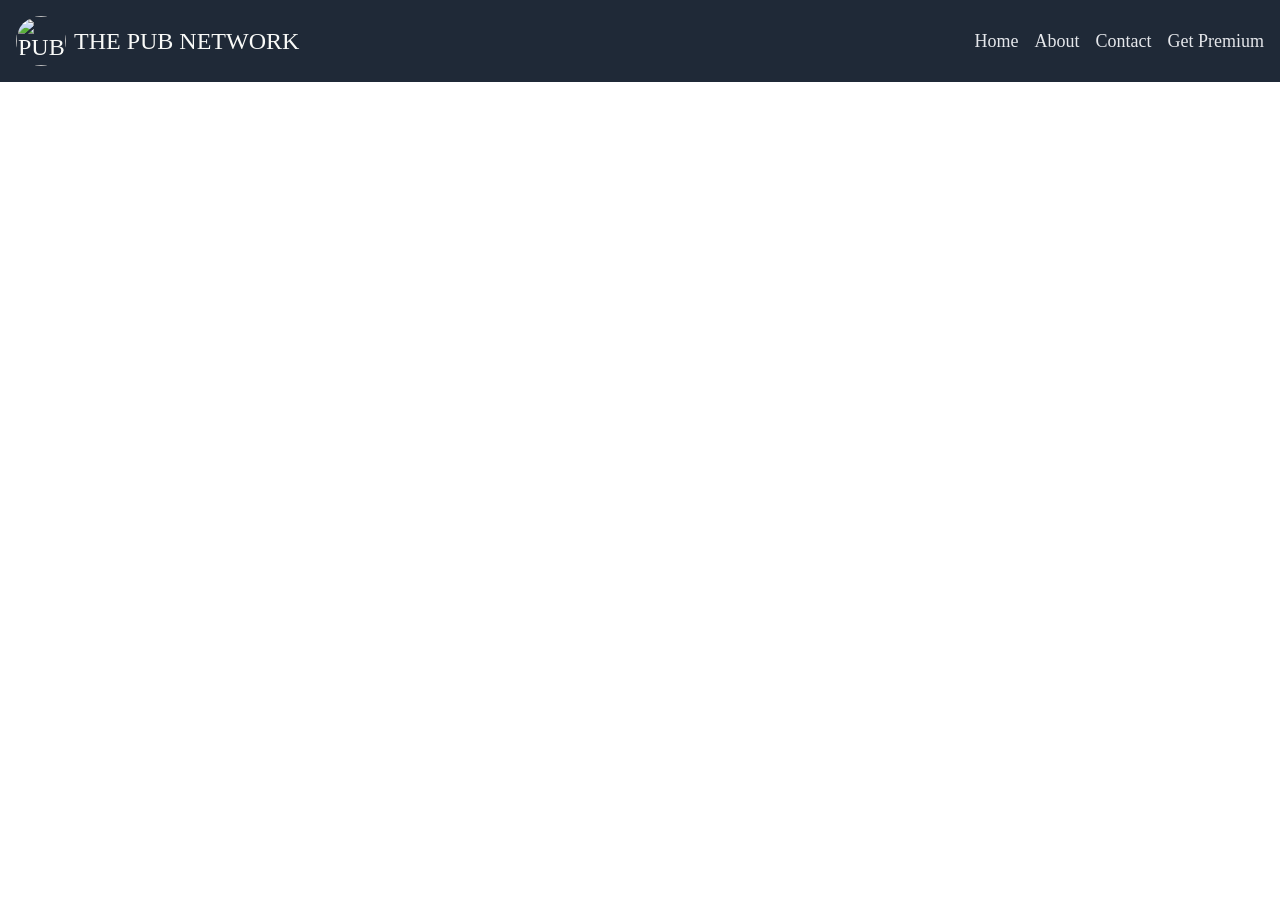
==== index.html @ 511a7b78 "added index.html made nagiagtion panel added style.css added img folder with logo" ====
<html lang="en">
<head>
    <meta charset="UTF-8">
    <meta name="viewport" content="width=device-width, initial-scale=1.0">
    <title>Document</title>
    <link rel="stylesheet" href="style.css">
</head>
<body>
    <div class="header">
        <div class="nav_container">
            <div class="logo">
            <img src="../Pub-network-main-website/img/photo_2026-01-27_12-03-27.jpg" alt="PUB_NETWORK's LOGO" width="50" height="50">
            <span class="logo_text">THE PUB NETWORK</span>
        </div>
        <div class="header_links"> 
            <ul>
                <li><a href="">Home</a></li>
                <li><a href="">About</a></li>
                <li><a href="">Contact</a></li>
                <li><a href="">Get Premium</a></li>
            </ul>
        </div>
        </div>
    </div>
</body>
</html>
---- style.css ----
*{
    padding: 0;
    margin: 0;
    box-sizing: border-boxcd;
}

.header{

}
.nav_container{
    display: flex;
    padding: 16px;
    justify-content: space-between;
    align-items: center;
}
.logo{
    display: flex;
    align-items: center;
    gap: 8px;
    font-size: 24px;
    color: #f9faf8;

}
ul{
    display: flex;
    flex-direction: row;
    list-style: none;
    gap: 16px;
    margin-left: auto;
}
img{
    border-radius: 50%;
}
.header, .footer{
    background-color:#1F2937 ;
}
.header_links{
    
}

a{
    text-decoration: none;
    color: #e5e7eb;
    font-size: 18px;
}
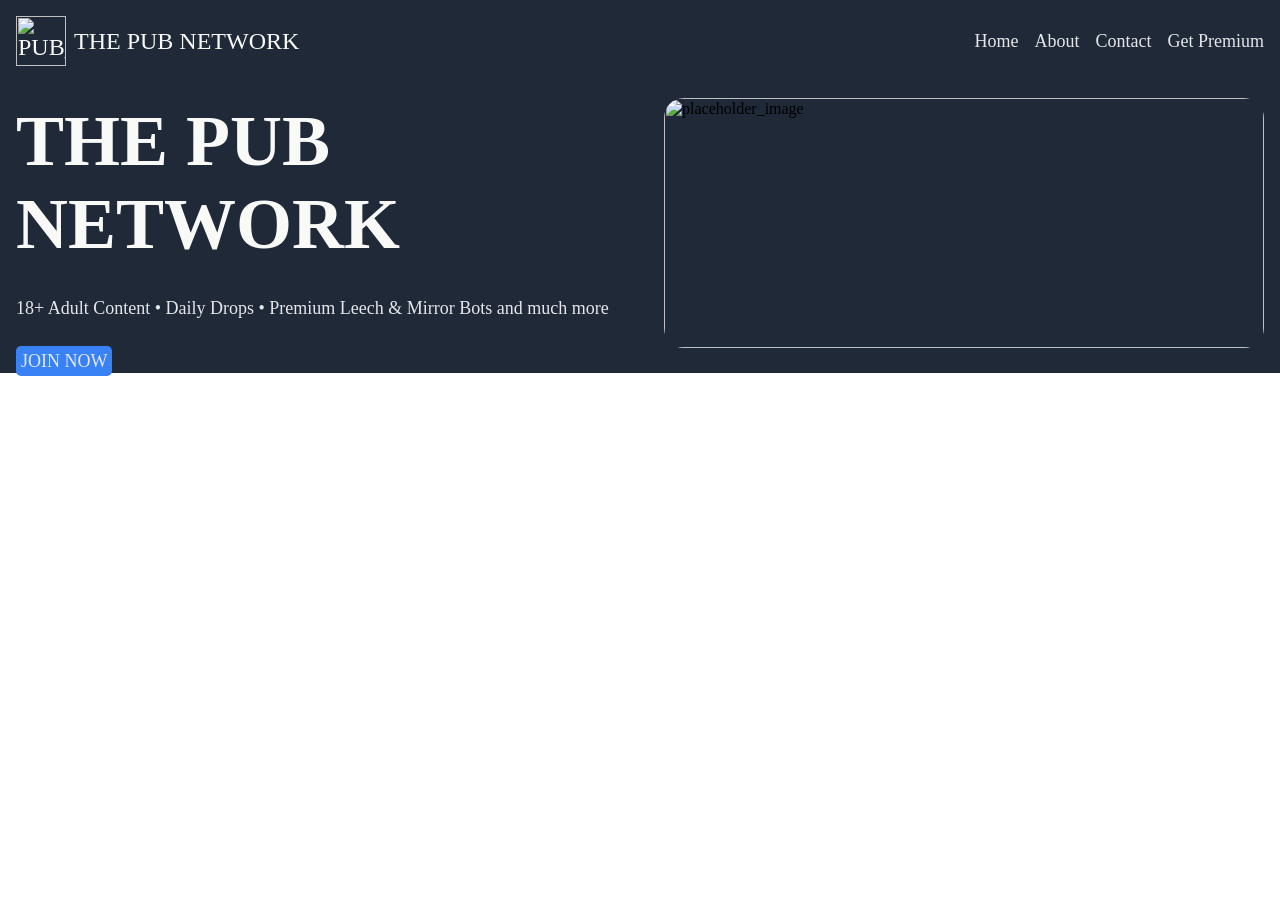
==== commit 964c48fa: "added temprory image for future reference added Hero texts and subtexts with styles" ====
--- a/index.html
+++ b/index.html
@@ -21,6 +21,17 @@
             </ul>
         </div>
         </div>
+        <div class="hero_container">
+            <div class="hero_text_container">
+                <div class="hero_main_text">
+                    <h1>THE PUB NETWORK</h1>
+                </div>
+                <div class="hero_subtext"><p>18+ Adult Content • Daily Drops • Premium Leech & Mirror Bots and much more</p></div>
+                <div> <a href="" class="join_button">JOIN NOW</a> </div>
+            </div>
+            <div> <img src="../Pub-network-main-website/img/Screenshot 2026-01-27 150136.png" alt="placeholder_image" class="placeholder_image" width="600" height="250"></div>
+
+        </div>
     </div>
 </body>
 </html>
--- a/style.css
+++ b/style.css
@@ -4,7 +4,7 @@
     box-sizing: border-boxcd;
 }
 
-.header{
+.header{ 
 
 }
 .nav_container{
@@ -21,15 +21,15 @@
     color: #f9faf8;
 
 }
+.logo_img{
+    border-radius: 50%;
+}
 ul{
     display: flex;
     flex-direction: row;
     list-style: none;
     gap: 16px;
     margin-left: auto;
-}
-img{
-    border-radius: 50%;
 }
 .header, .footer{
     background-color:#1F2937 ;
@@ -42,4 +42,36 @@
     text-decoration: none;
     color: #e5e7eb;
     font-size: 18px;
+}
+.hero_main_text{
+    font-size: 36px;
+    color: #f9faf8;
+}
+.hero_text_container{
+    
+    display: flex;
+    flex-direction: column;
+    justify-content: space-around;
+    gap: 32px;
+}
+.hero_container{
+    display: flex;
+    justify-content: space-around;
+    align-items: center;
+    margin: 16px;
+    
+}
+.placeholder_image {
+  border-radius: 20px;
+  margin-bottom: 25px;
+}
+.hero_subtext{
+    font-size: 18px;
+    color: #e5e7eb;
+}
+.join_button{
+    background-color: #3882f6;
+    padding: 5px;
+    border-radius: 5px;
+    align-items: center;
 }
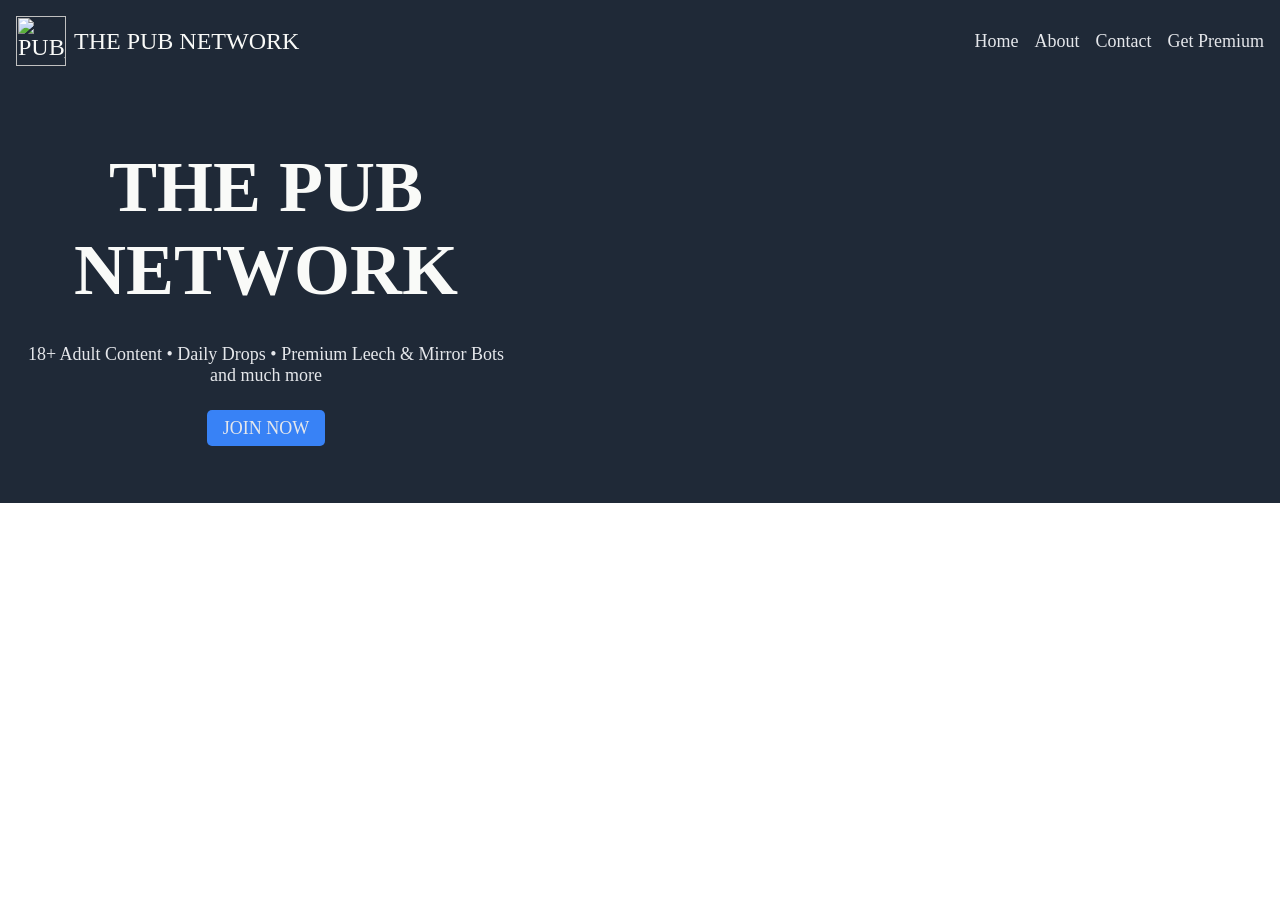
==== commit a5d0e6f6: "Made the site responsive I used media query to make the site responsive as most of my user will be o" ====
--- a/index.html
+++ b/index.html
@@ -29,7 +29,6 @@
                 <div class="hero_subtext"><p>18+ Adult Content • Daily Drops • Premium Leech & Mirror Bots and much more</p></div>
                 <div> <a href="" class="join_button">JOIN NOW</a> </div>
             </div>
-            <div> <img src="../Pub-network-main-website/img/Screenshot 2026-01-27 150136.png" alt="placeholder_image" class="placeholder_image" width="600" height="250"></div>
 
         </div>
     </div>
--- a/style.css
+++ b/style.css
@@ -1,77 +1,121 @@
-*{
+* {
     padding: 0;
     margin: 0;
-    box-sizing: border-boxcd;
+    box-sizing: border-box;
+}
+.header{ background-image: url("../Pub-network-main-website/img/");
+    background-size: cover;        /* fills header */
+    background-position: center;   /* keeps focus */
+    background-repeat: no-repeat;}
+.header,
+.footer {
+    background-color: #1F2937;
 }
 
-.header{ 
-
-}
-.nav_container{
+.nav_container {
     display: flex;
     padding: 16px;
     justify-content: space-between;
     align-items: center;
+    flex-wrap: wrap;
 }
-.logo{
+
+.logo {
     display: flex;
     align-items: center;
     gap: 8px;
     font-size: 24px;
     color: #f9faf8;
+}
 
-}
-.logo_img{
+.logo_img {
     border-radius: 50%;
 }
-ul{
+
+ul {
     display: flex;
     flex-direction: row;
     list-style: none;
     gap: 16px;
     margin-left: auto;
 }
-.header, .footer{
-    background-color:#1F2937 ;
-}
-.header_links{
-    
-}
 
-a{
+a {
     text-decoration: none;
     color: #e5e7eb;
     font-size: 18px;
 }
-.hero_main_text{
-    font-size: 36px;
-    color: #f9faf8;
+
+.hero_container {
+    display: flex;
+    justify-content: start;
+    align-items: center;
+    padding: 64px 16px; 
+    gap: 32px; 
+    flex-wrap: wrap; 
+    text-align: center;
 }
-.hero_text_container{
-    
+
+.hero_text_container {
     display: flex;
     flex-direction: column;
     justify-content: space-around;
     gap: 32px;
+    max-width: 500px; 
 }
-.hero_container{
-    display: flex;
-    justify-content: space-around;
-    align-items: center;
-    margin: 16px;
-    
+
+.hero_main_text {
+    font-size: 36px;
+    color: #f9faf8;
 }
-.placeholder_image {
-  border-radius: 20px;
-  margin-bottom: 25px;
-}
-.hero_subtext{
+
+.hero_subtext {
     font-size: 18px;
     color: #e5e7eb;
 }
-.join_button{
+
+.placeholder_image {
+    border-radius: 20px;
+    margin-bottom: 25px;
+    max-width: 100%; 
+    height: auto;
+}
+
+.join_button {
     background-color: #3882f6;
-    padding: 5px;
+    padding: 8px 16px; 
     border-radius: 5px;
-    align-items: center;
-}+    width: fit-content;
+}
+
+@media (max-width: 900px) {
+    .hero_container {
+        justify-content: start;
+        text-align: center;
+    }
+
+    .hero_text_container {
+        align-items: center;
+    }
+}
+
+@media (max-width: 600px) {
+    .nav_container {
+        flex-direction: column;
+        gap: 12px;
+    }
+
+    ul {
+        margin-left: 0;
+        flex-direction: column;
+        align-items: center;
+    }
+
+    .hero_main_text {
+        font-size: 28px;
+    }
+
+    .hero_subtext {
+        font-size: 16px;
+    }
+}
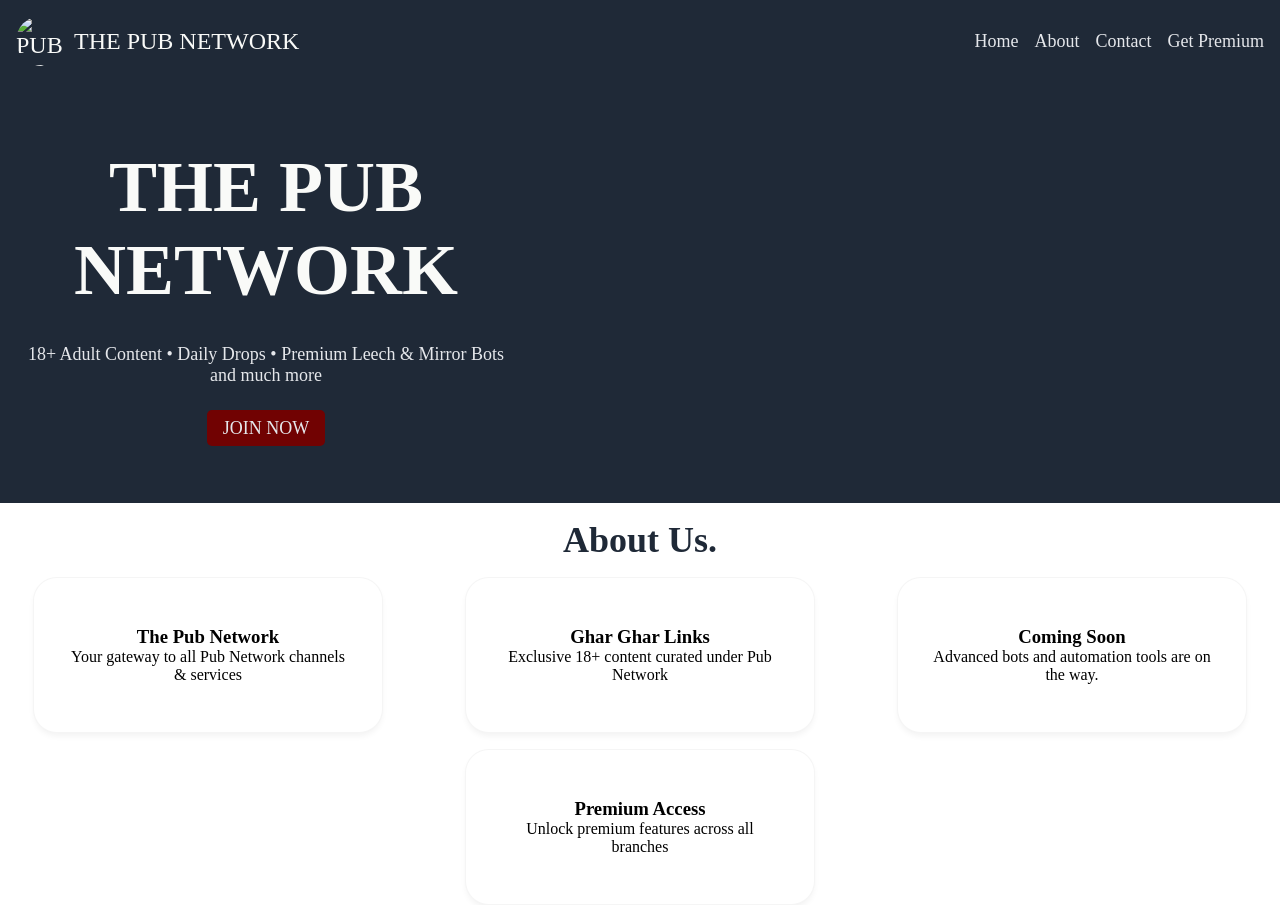
==== commit b2ac63ea: "added About section and cards" ====
--- a/index.html
+++ b/index.html
@@ -9,7 +9,7 @@
     <div class="header">
         <div class="nav_container">
             <div class="logo">
-            <img src="../Pub-network-main-website/img/photo_2026-01-27_12-03-27.jpg" alt="PUB_NETWORK's LOGO" width="50" height="50">
+            <img src="../Pub-network-main-website/img/photo_2026-01-27_12-03-27.jpg" alt="PUB_NETWORK's LOGO" class="logo_img">
             <span class="logo_text">THE PUB NETWORK</span>
         </div>
         <div class="header_links"> 
@@ -32,5 +32,37 @@
 
         </div>
     </div>
+    <section class="About">
+        <H1 class="about_title">About Us.</H1>
+        <div class="about_grid">
+            <div class="about_card">
+                <img class="image_icon" src="../Pub-network-main-website/img/photo_2026-01-27_12-03-27.jpg" alt="">
+                <h3 class="about-title">The Pub Network</h3>
+                <p class="about-description">
+                    Your gateway to all Pub Network channels & services
+                </p>
+            </div>
+            <div class="about_card">
+                <img class="image_icon" src="../Pub-network-main-website/img/Untitled24_20260127211824.jpg.jpeg" alt="">
+                <h3 class="about-title">Ghar Ghar Links</h3>
+                <p class="about-description">
+                    Exclusive 18+ content curated under Pub Network
+                </p>
+            </div>
+            <div class="about_card">
+                <img class="image_icon" src="../Pub-network-main-website/img/photo_2026-01-27_12-03-27.jpg" alt="">
+                <h3 class="about-title">Coming Soon</h3>
+                <p class="about-description">
+                    Advanced bots and automation tools are on the way.
+                </p>
+            </div>
+            <div class="about_card"><img class="image_icon" src="../Pub-network-main-website/img/photo_2026-01-27_12-03-27.jpg" alt="">
+                <h3 class="about-title">Premium Access</h3>
+                <p class="about-description">
+                    Unlock premium features across all branches
+                </p>
+            </div>
+        </div>
+    </section>
 </body>
 </html>
--- a/style.css
+++ b/style.css
@@ -4,9 +4,9 @@
     box-sizing: border-box;
 }
 .header{ background-image: url("../Pub-network-main-website/img/");
-    background-size: cover;        /* fills header */
-    background-position: center;   /* keeps focus */
-    background-repeat: no-repeat;}
+    background-size: cover;
+    background-position: center;
+        background-repeat: no-repeat;}
 .header,
 .footer {
     background-color: #1F2937;
@@ -30,6 +30,8 @@
 
 .logo_img {
     border-radius: 50%;
+    max-width: 50px;
+    max-height: 50px;
 }
 
 ul {
@@ -82,10 +84,44 @@
 }
 
 .join_button {
-    background-color: #3882f6;
+    background-color: #710202;
     padding: 8px 16px; 
     border-radius: 5px;
     width: fit-content;
+}
+.about_title{
+    font-size: 36px;
+    font-weight: 900;
+    color: #1F2937;
+    text-align: center;
+    margin: 16px;
+}
+.about_grid{
+    display: flex;
+    gap: 16px;
+    flex-wrap: wrap;
+    justify-content: space-around;
+}
+.about_card {
+    background: #ffffff;
+    padding: 3rem 2rem;
+    border-radius: 24px;
+    text-align: center;
+    transition: all 0.3s ease;
+    border: 1px solid rgba(0, 0, 0, 0.04);
+    box-shadow: 0 4px 6px -1px rgba(0, 0, 0, 0.05);
+    max-width: 350px;
+    max-height: 220px;
+
+}
+.about_card:hover {
+    border-color: rgba(113, 2, 2, 0.6); /* matches your button color */
+}
+
+.image_icon{
+    max-width: 75px;
+    max-height: 75px;
+    border-radius: 50%;
 }
 
 @media (max-width: 900px) {
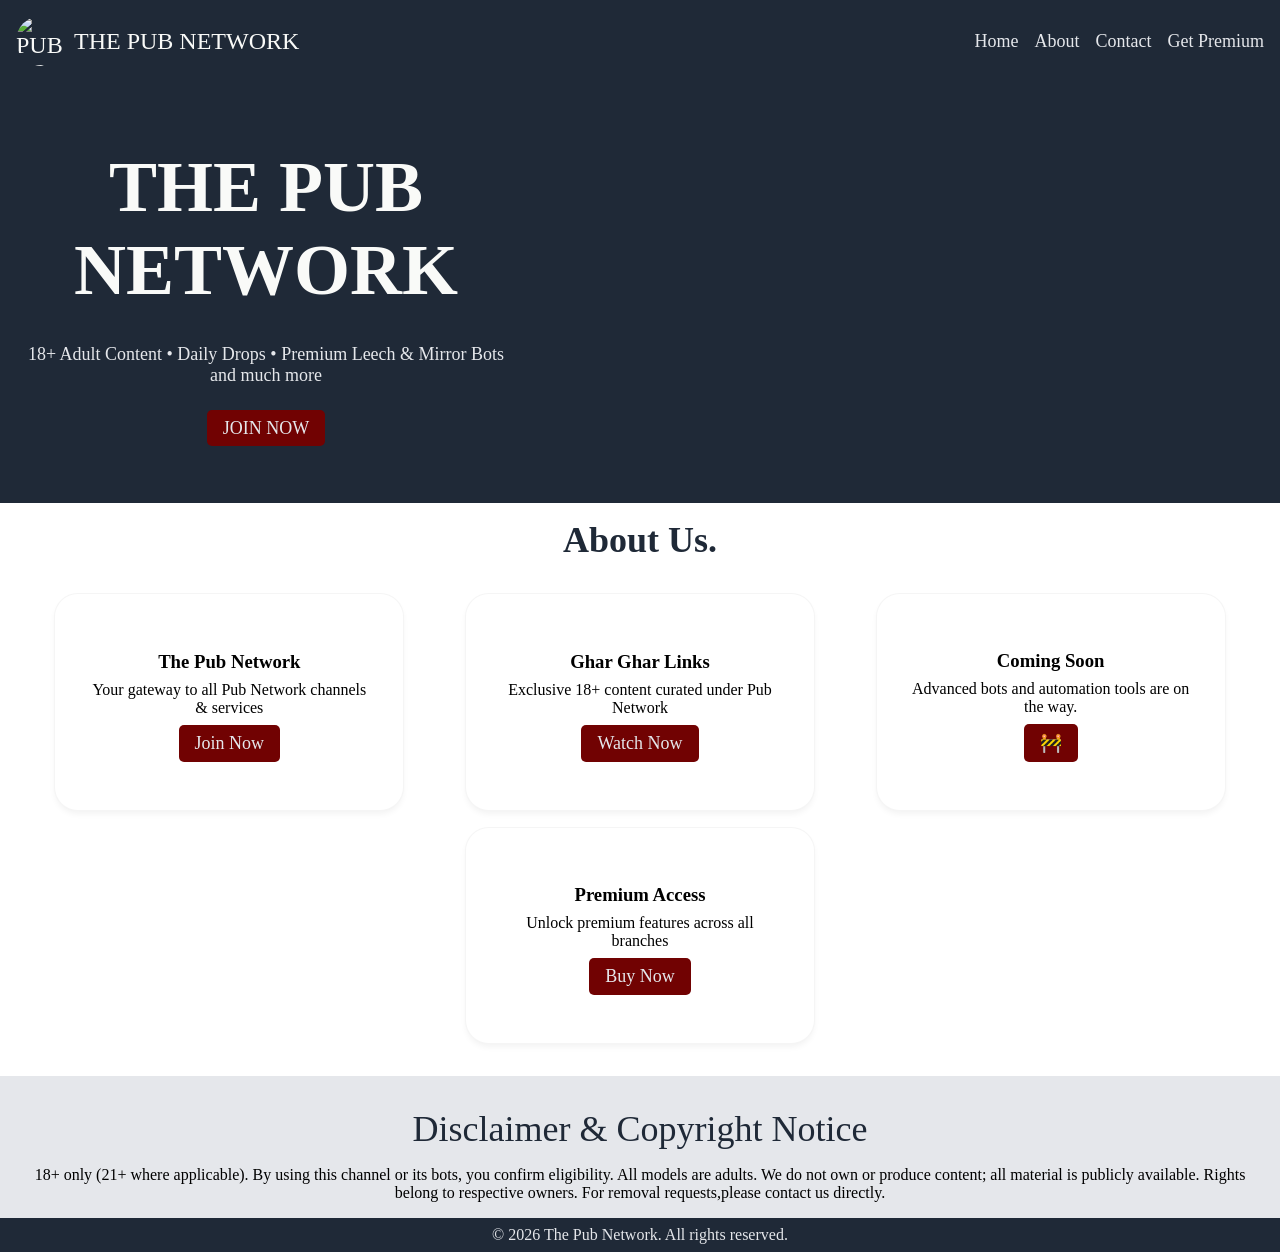
==== commit a1e52a2f: "added about us section, disclaimer and copyright section" ====
--- a/index.html
+++ b/index.html
@@ -6,7 +6,7 @@
     <link rel="stylesheet" href="style.css">
 </head>
 <body>
-    <div class="header">
+    <nav>
         <div class="nav_container">
             <div class="logo">
             <img src="../Pub-network-main-website/img/photo_2026-01-27_12-03-27.jpg" alt="PUB_NETWORK's LOGO" class="logo_img">
@@ -14,25 +14,27 @@
         </div>
         <div class="header_links"> 
             <ul>
-                <li><a href="">Home</a></li>
-                <li><a href="">About</a></li>
-                <li><a href="">Contact</a></li>
-                <li><a href="">Get Premium</a></li>
+                <li><a href="../Pub-network-main-website/index.html">Home</a></li>
+                <li><a href="#about">About</a></li>
+                <li><a href="https://t.me/sluttycandyman" target="_blank">Contact</a></li>
+                <li><a href="https://t.me/ghargharlinkspremiumHD">Get Premium</a></li>
             </ul>
         </div>
         </div>
+    </nav>
+    <div class="header">
         <div class="hero_container">
             <div class="hero_text_container">
                 <div class="hero_main_text">
                     <h1>THE PUB NETWORK</h1>
                 </div>
                 <div class="hero_subtext"><p>18+ Adult Content • Daily Drops • Premium Leech & Mirror Bots and much more</p></div>
-                <div> <a href="" class="join_button">JOIN NOW</a> </div>
+                <div> <a href="https://t.me/pub_network" class="join_button">JOIN NOW</a> </div>
             </div>
 
         </div>
     </div>
-    <section class="About">
+    <section class="about" id="about">
         <H1 class="about_title">About Us.</H1>
         <div class="about_grid">
             <div class="about_card">
@@ -41,6 +43,7 @@
                 <p class="about-description">
                     Your gateway to all Pub Network channels & services
                 </p>
+                <a href="https://t.me/pub_network" class="about_links">Join Now</a>
             </div>
             <div class="about_card">
                 <img class="image_icon" src="../Pub-network-main-website/img/Untitled24_20260127211824.jpg.jpeg" alt="">
@@ -48,6 +51,7 @@
                 <p class="about-description">
                     Exclusive 18+ content curated under Pub Network
                 </p>
+                <a href="https://t.me/+-UWIybvI68RhOGRl" class="about_links">Watch Now</a>
             </div>
             <div class="about_card">
                 <img class="image_icon" src="../Pub-network-main-website/img/photo_2026-01-27_12-03-27.jpg" alt="">
@@ -55,13 +59,31 @@
                 <p class="about-description">
                     Advanced bots and automation tools are on the way.
                 </p>
+                <a href="" class="about_links">🚧</a>
             </div>
             <div class="about_card"><img class="image_icon" src="../Pub-network-main-website/img/photo_2026-01-27_12-03-27.jpg" alt="">
                 <h3 class="about-title">Premium Access</h3>
                 <p class="about-description">
                     Unlock premium features across all branches
                 </p>
+                <a href="https://t.me/ghargharlinkspremiumHD" class="about_links">Buy Now</a>
             </div>
+        </div>
+    </section>
+    <section class="disclaimer">
+        <div class="disclaimer_content">
+            <h3 class="disclaimer_title">Disclaimer & Copyright Notice</h3>
+            <p class="disclaimer_text">
+                18+ only (21+ where applicable). By using this channel or its bots, you confirm eligibility. 
+                All models are adults. We do not own or produce content; all material is publicly available. 
+                Rights belong to respective owners. 
+                For removal requests,please contact us directly.
+            </p>
+        </div>
+    </section>
+    <section class="footer">
+        <div class="footer_bottom">
+            <p>© 2026 The Pub Network. All rights reserved.</p>
         </div>
     </section>
 </body>
--- a/style.css
+++ b/style.css
@@ -13,6 +13,7 @@
 }
 
 .nav_container {
+    background-color: #1F2937;
     display: flex;
     padding: 16px;
     justify-content: space-between;
@@ -101,8 +102,14 @@
     gap: 16px;
     flex-wrap: wrap;
     justify-content: space-around;
+    margin: 32px;
 }
 .about_card {
+    display: flex;
+    flex-direction: column;
+    justify-content: center;
+    align-items: center;
+    gap: 8px;
     background: #ffffff;
     padding: 3rem 2rem;
     border-radius: 24px;
@@ -115,7 +122,13 @@
 
 }
 .about_card:hover {
-    border-color: rgba(113, 2, 2, 0.6); /* matches your button color */
+    border-color: rgba(113, 2, 2, 0.6);
+}
+.about_links{
+  background-color: #710202;
+    padding: 8px 16px; 
+    border-radius: 5px;
+    width: fit-content;
 }
 
 .image_icon{
@@ -123,7 +136,24 @@
     max-height: 75px;
     border-radius: 50%;
 }
-
+.disclaimer{
+    background-color: #e5e7eb;
+}
+.disclaimer_content{
+    text-align: center;
+    padding: 16px;
+}
+.disclaimer_title{
+    font-size: 36px;
+    color: #1F2937;
+    font-weight: 300;
+    margin: 16px;
+}
+.footer_bottom{
+    text-align: center;
+    padding: 8px;
+    color: #e5e7eb;
+}
 @media (max-width: 900px) {
     .hero_container {
         justify-content: start;
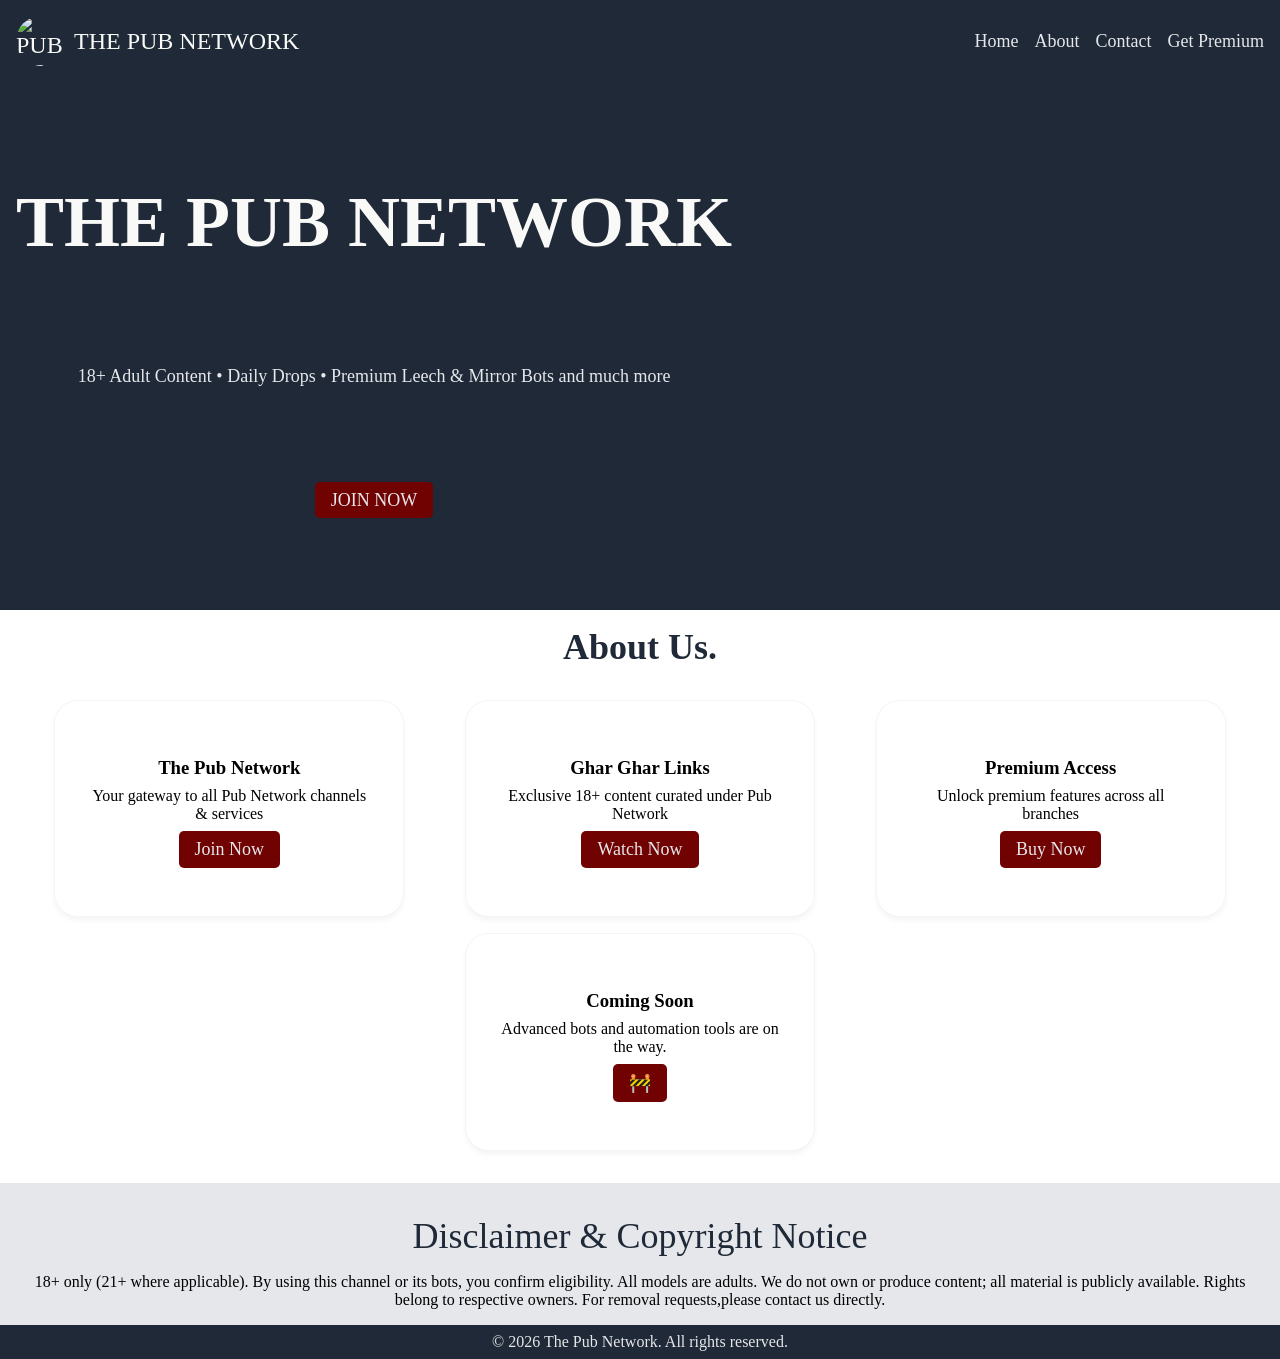
==== commit f6141511: "minor changes in UI" ====
--- a/index.html
+++ b/index.html
@@ -2,7 +2,7 @@
 <head>
     <meta charset="UTF-8">
     <meta name="viewport" content="width=device-width, initial-scale=1.0">
-    <title>Document</title>
+    <title>PUB NETWORK</title>
     <link rel="stylesheet" href="style.css">
 </head>
 <body>
@@ -53,6 +53,13 @@
                 </p>
                 <a href="https://t.me/+-UWIybvI68RhOGRl" class="about_links">Watch Now</a>
             </div>
+            <div class="about_card"><img class="image_icon" src="../Pub-network-main-website/img/photo_2026-01-27_12-03-27.jpg" alt="">
+                <h3 class="about-title">Premium Access</h3>
+                <p class="about-description">
+                    Unlock premium features across all branches
+                </p>
+                <a href="https://t.me/ghargharlinkspremiumHD" class="about_links">Buy Now</a>
+            </div>
             <div class="about_card">
                 <img class="image_icon" src="../Pub-network-main-website/img/photo_2026-01-27_12-03-27.jpg" alt="">
                 <h3 class="about-title">Coming Soon</h3>
@@ -60,13 +67,6 @@
                     Advanced bots and automation tools are on the way.
                 </p>
                 <a href="" class="about_links">🚧</a>
-            </div>
-            <div class="about_card"><img class="image_icon" src="../Pub-network-main-website/img/photo_2026-01-27_12-03-27.jpg" alt="">
-                <h3 class="about-title">Premium Access</h3>
-                <p class="about-description">
-                    Unlock premium features across all branches
-                </p>
-                <a href="https://t.me/ghargharlinkspremiumHD" class="about_links">Buy Now</a>
             </div>
         </div>
     </section>
--- a/style.css
+++ b/style.css
@@ -64,7 +64,7 @@
     flex-direction: column;
     justify-content: space-around;
     gap: 32px;
-    max-width: 500px; 
+    height: 400px; 
 }
 
 .hero_main_text {
@@ -122,8 +122,7 @@
 
 }
 .about_card:hover {
-    border-color: rgba(113, 2, 2, 0.6);
-}
+    border-color: #710202;}
 .about_links{
   background-color: #710202;
     padding: 8px 16px; 
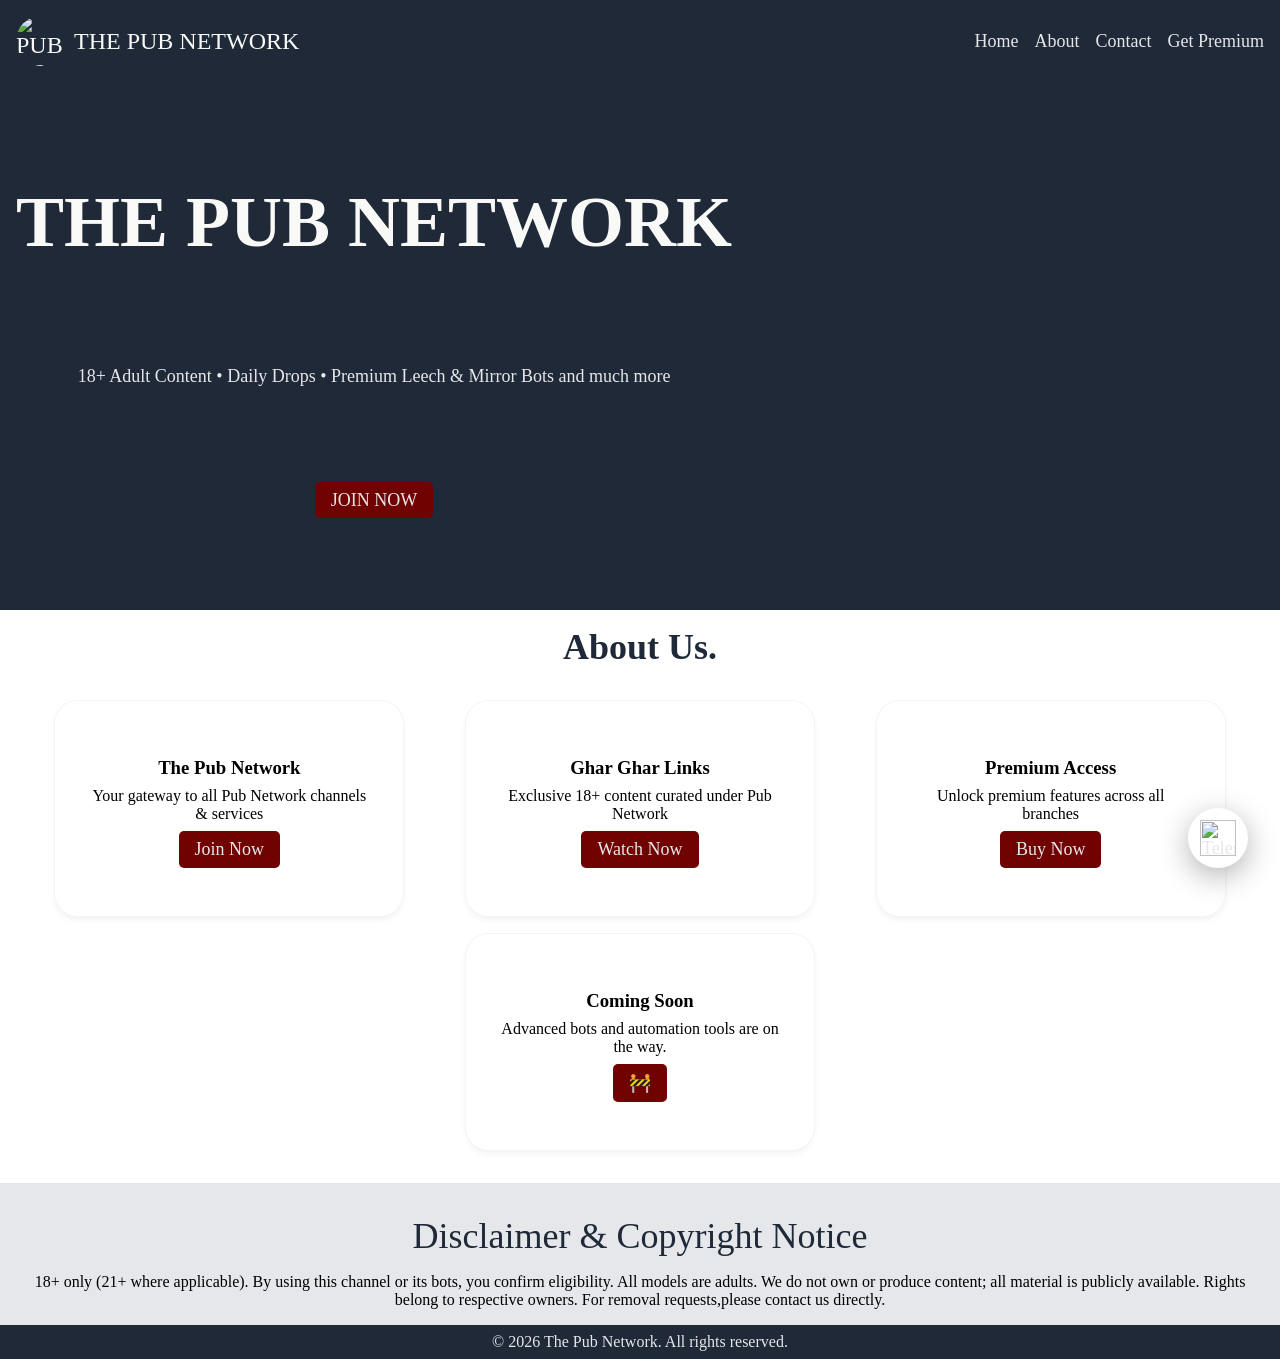
==== commit c0311a7a: "Minor UI changes Added a fixed button to our telegram" ====
--- a/index.html
+++ b/index.html
@@ -86,5 +86,8 @@
             <p>© 2026 The Pub Network. All rights reserved.</p>
         </div>
     </section>
+    <a href="https://t.me/pub_network" class="fixed-btn telegram-btn" target="_blank" rel="noopener" aria-label="Join Telegram">
+        <img src="../Pub-network-main-website/img/Telegram_logo.webp" alt="Telegram" width="100%" height="100%" loading="lazy">
+    </a>
 </body>
 </html>
--- a/style.css
+++ b/style.css
@@ -153,6 +153,25 @@
     padding: 8px;
     color: #e5e7eb;
 }
+.telegram-btn {
+    bottom: 2rem;
+    right: 2rem;
+    background: #ffffff;
+    padding: 12px;
+}
+.fixed-btn {
+    position: fixed;
+    width: 60px;
+    height: 60px;
+    border-radius: 50%;
+    display: flex;
+    align-items: center;
+    justify-content: center;
+    cursor: pointer;
+    box-shadow: 0 8px 30px rgba(0, 0, 0, 0.3);
+    z-index: 999;
+    transition: all 0.3s cubic-bezier(0.175, 0.885, 0.32, 1.275);}
+    
 @media (max-width: 900px) {
     .hero_container {
         justify-content: start;
